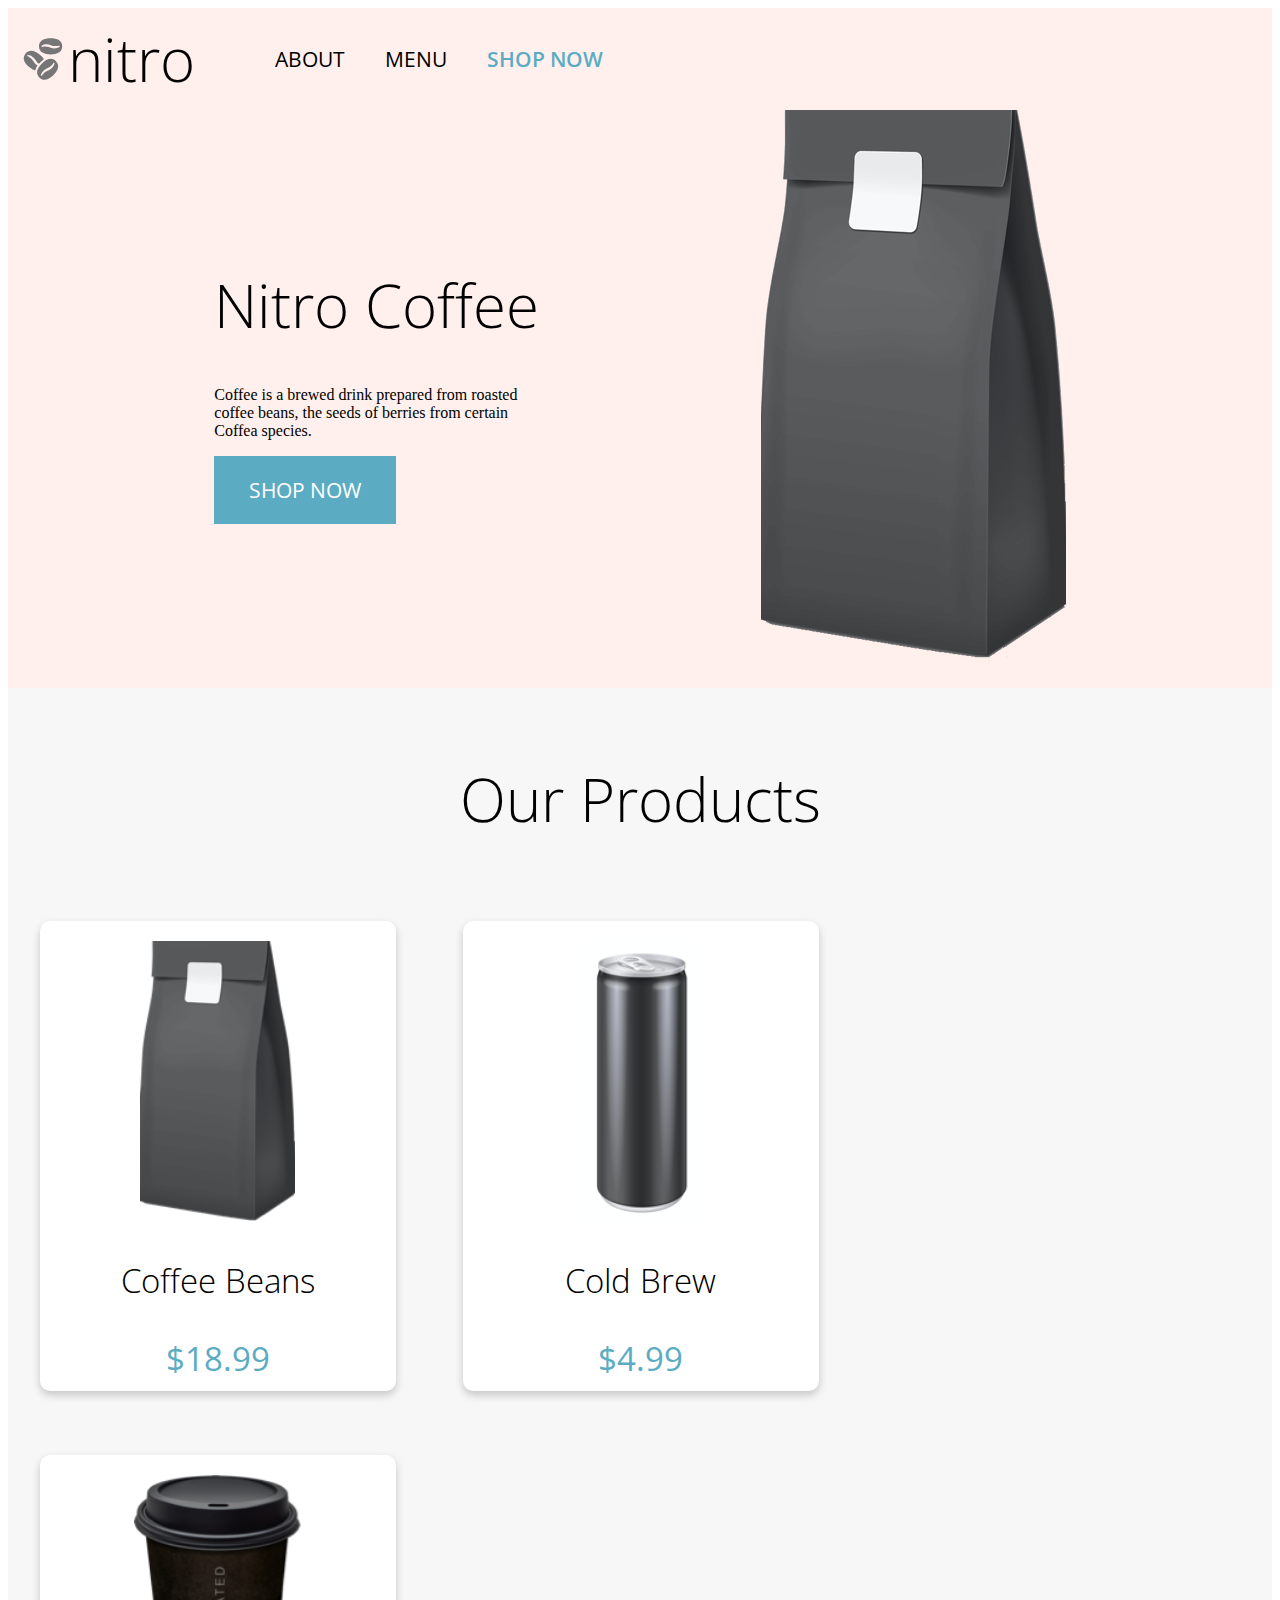
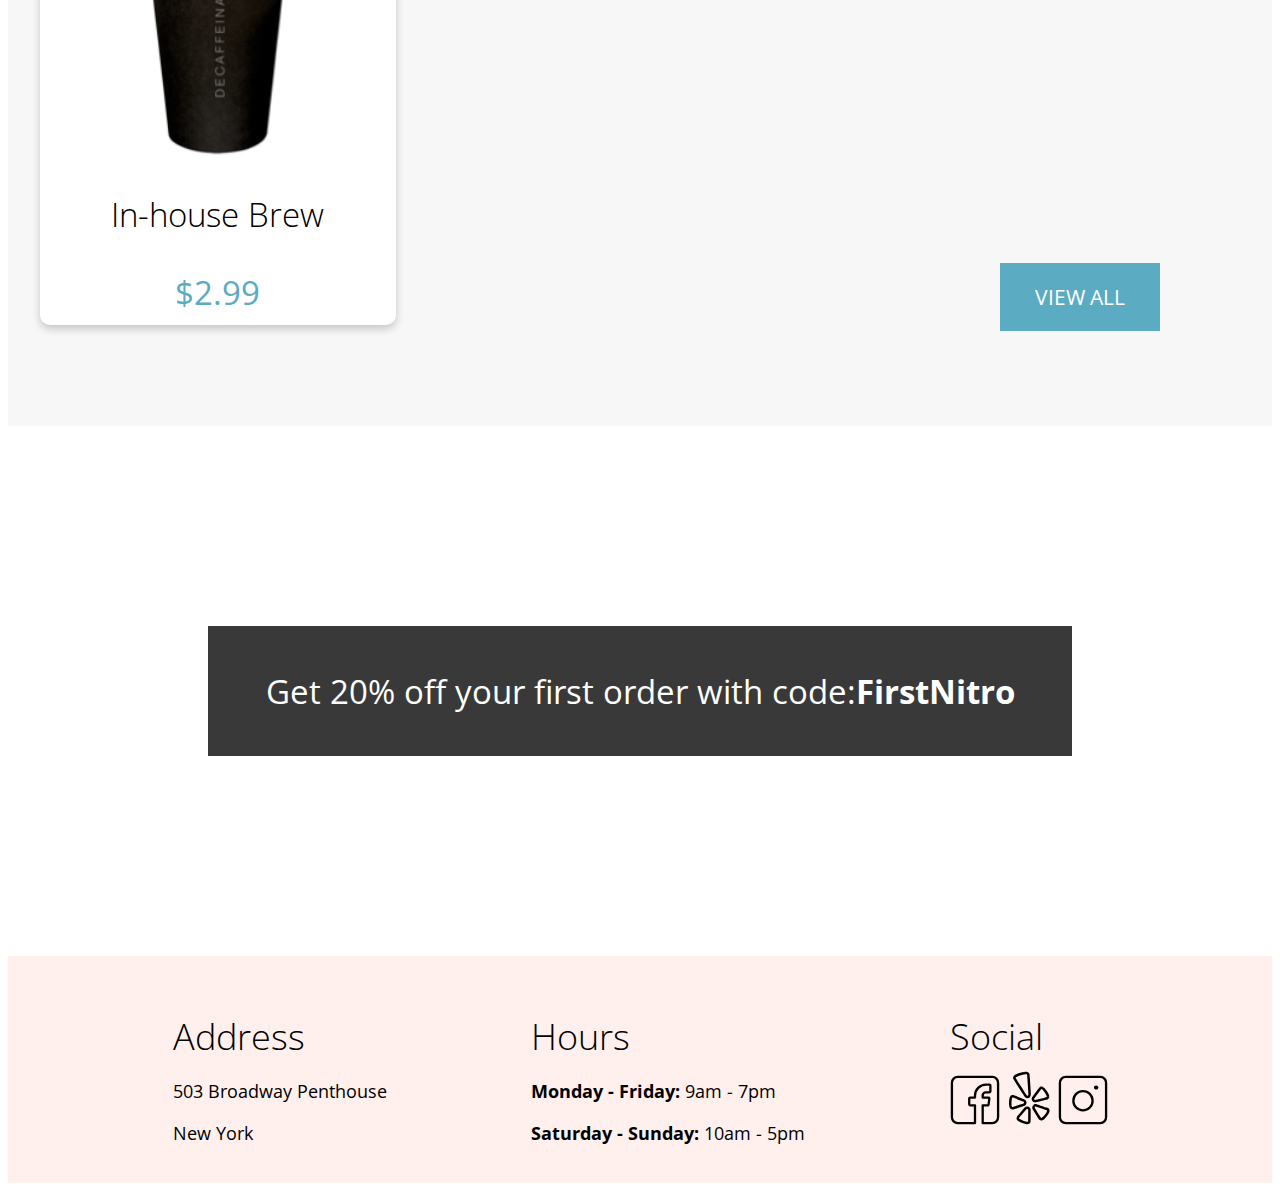
==== index.html @ 092da4e2 "sprint1 coffee shop finished" ====
<!DOCTYPE html>
<html lang="en">

<head>
    <meta charset="UTF-8">
    <meta name="viewport" content="width=device-width, initial-scale=1.0">
    <link href="https://fonts.googleapis.com/css2?family=Open+Sans:ital,wght@0,300;0,400;0,600;0,700;1,400&display=swap"
        rel="stylesheet">
    <link rel="stylesheet" href="css/landing.css">
    <title>Coffee Shop - Home</title>
</head>

<body>
    <header>
        <nav class="pink-background">
            <a href="/index.html" class="logo-link">
                <img class="coffee-icon" src="/assets/Logos/coffee-beans-logo-and-footer.svg" alt="coffee bean logo">
            </a>
            <a href="/index.html" class="title logo-link">nitro</a>
            <ul>
                <a href="/index.html">ABOUT</a>
                <a href="/pages/menu.html">MENU</a>
                <a class="special" href="/pages/menu.html">SHOP NOW</a>
            </ul>
        </nav>

        <div class="main-set">
            <div class="main-content">
                <h1 class="head">Nitro Coffee</h1>
                <p class="main-p">Coffee is a brewed drink prepared from roasted coffee beans, the seeds of berries from
                    certain Coffea species.</p>
                <a class="shop-tag" href="/pages/menu.html">SHOP NOW</a>
            </div>

            <img src="assets/Images/coffeebeans-hero.png" alt="coffee bag">
        </div>

    </header>
    <section class="mid-section">
        <h2 class="head-product">Our Products</h2>
        <div>
            <div class="product-box">
                <img class="product-pic" src="assets/Images/coffeebeans.png" alt="Coffee Beans">
                <h3 class="products">Coffee Beans</h3>
                <p class="price">$18.99</p>
            </div>
            <div class="product-box">
                <img class="product-pic" src="assets/Images/coldbrew.png" alt="Cold Brew">
                <h3 class="products">Cold Brew</h3>
                <p class="price">$4.99</p>
            </div>
            <div class="product-box">
                <img class="product-pic" src="assets/Images/inhousebrew.png" alt="In-house Brew">
                <h3 class="products">In-house Brew</h3>
                <p class="price">$2.99</p>
            </div>
            <a class="shop-tag-mid" href="/pages/menu.html">VIEW ALL</a>
        </div>
    </section>

    <div class="promo-section">
        <p class="promo">Get 20% off your first order with code:<strong> FirstNitro</strong></p>
    </div>

    <footer class="footer">
        <div>
            <h3 class="products">Address</h3>
            <address>
                <p>503 Broadway Penthouse</p>
                <p>New York</p>
            </address>
        </div>
        <div>
            <h3 class="products">Hours</h3>
            <p><strong>Monday - Friday:</strong> 9am - 7pm</p>
            <p><strong>Saturday - Sunday:</strong> 10am - 5pm</p>
        </div>
        <div>
            <h3 class="products">Social</h3>
            <a href="https://www.facebook.com"> <img class="social-media" src="assets/Logos/Facebook-Icon.svg"
                    alt="Facebook"></a>
            <a href="https://www.yelp.com"> <img class="social-media" src="assets/Logos/Yelp-Icon.svg" alt="Yelp"></a>
            <a href="https://instagram.com"><img class="social-media" src="assets/Logos/Instagram-Icon.svg"
                    alt="Instagram"></a>
        </div>
    </footer>
</body>

</html>
---- css/landing.css ----
/* Navbar styling */
.navbar, .pink-background {
    display: flex;
    align-items: center;
    justify-content: flex-start; /* Align items to the left */
    background-color: #FFF0ED;
    padding: 10px 10px;
}

/* Styling for the logo and wordmark */
.logo-link {
    display: flex;
    align-items: center; /* Align logo and wordmark vertically */
    text-decoration: none;
    color: inherit;
}

.coffee-icon {
    width: 50px;
    height: auto;
    display: block;
}

.title {
    font-family: 'Open Sans', sans-serif;
    font-weight: 300;
    font-size: 60px; /* Original size */
    color: black;
    text-decoration: none;
}

/* Navigation menu styling */
.nav-menu, .pink-background ul {
    display: flex;
    gap: 40px; /* Space between nav items */
    margin-left: 40px; /* Ensure the menu is directly to the right of the logo and wordmark */
}

.nav-menu a, .pink-background ul a {
    text-decoration: none;
    font-family: 'Open Sans', sans-serif;
    font-weight: 400;
    font-size: 21px;
    color: black;
}

/* Style the "Shop Now" link in the navigation menu */
.pink-background ul .special {
    color: #5BACC3; /* Set the text color to #5BACC3 */
    font-weight: 600; /* Optionally make the text slightly bolder */
    text-decoration: none; /* Remove any underline */
}

/* Optional: Add a hover effect */
.pink-background ul .special:hover {
    color: #4a97ac; /* Slightly darker shade for hover effect */
}

/* Special link styling */
.special {
    color: #5BACC3;
}

/* Main content styling */
.main-set {
    background-color: #FFF0ED;
    display: flex;
    justify-content: space-evenly;
    padding-bottom: 30px;
}

.head {
    font-family: 'Open Sans', sans-serif;
    font-style: light;
    font-weight: 300;
    font-size: 60px;
    margin-top: 0;

}

.head-product {
    font-family: 'Open Sans', sans-serif;
    font-style: light;
    font-weight: 300;
    font-size: 60px;
    margin-top: 0;
    text-align: center;
}

.mid-section {
    padding-top: 70px;
    background-color: #F7F7F7;
    padding-bottom: 70px;
}

.main-content {
    margin-top: auto;
    margin-bottom: auto;
}

.main-p {
    padding-bottom: 20px;
    max-width: 340px;
}

.shop-tag {
    background-color: #5BACC3;
    color: #FFF;
    font-family: 'Open Sans', sans-serif;
    font-style: regular;
    font-weight: 400;
    font-size: 21px;
    text-decoration: none;
    padding: 20px 35px;
    border-top: 30px;
}

.shop-tag-mid {
    background-color: #5BACC3;
    color: #FFF;
    font-family: 'Open Sans', sans-serif;
    font-style: regular;
    font-size: 21px;
    margin-left: 45%;
    text-decoration: none;
    padding: 20px 35px;
}

.product-box {
    width: 25%;
    height: 430px;
    background-color: #FFF;
    padding: 20px;
    box-shadow: 0 4px 8px rgba(0, 0, 0, 0.2);
    border-radius: 10px;
    display: inline-block;
    text-align: center;
    margin: 2.5%;
}

.products {
    font-family: 'Open Sans', sans-serif;
    font-style: light;
    font-weight: 300;
    font-size: 33px;
    margin-bottom: 20px;
}

.social-media {
    width: 50px;
}

.product-pic {
    height: 280px;
}

.price {
    font-family: 'Open Sans', sans-serif;
    font-style: regular;
    font-weight: 400;
    font-size: 33px;
    color: #5BACC3;
}

.promo {
    background-color: #393939;
    font-family: 'Open Sans', sans-serif;
    font-style: regular;
    color: #FFF;
    font-size: 33px;
    margin: 200px;
    text-align: center;
    height: 130px;
    display: flex;
    align-items: center;
    justify-content: center;
}

/* Footer styling */
.footer {
    background-color: #FFF0ED;
    display: flex;
    justify-content: space-evenly;
    padding: 20px;
}

/* Styling for the first line of each section */
.footer h3 {
    font-family: 'Open Sans', sans-serif;
    font-style: normal; /* Ensure the text is not italic */
    font-size: 36px; /* Twice the size of the rest of the footer text */
    color: black; /* Ensure consistent text color */
    margin-bottom: 10px; /* Space below the header */
}

/* Styling for the rest of the footer text */
.footer p, .footer address {
    font-family: 'Open Sans', sans-serif;
    font-style: normal; /* Ensure the text is not italic */
    font-size: 18px; /* Regular size for footer text */
    color: black; /* Ensure consistent text color */
}

/* Remove underline from links and inherit color */
.footer a {
    text-decoration: none; 
    color: inherit; 
}

/* Optional hover effect */
.footer a:hover {
    color: #5BACC3; /* Change color on hover */
}
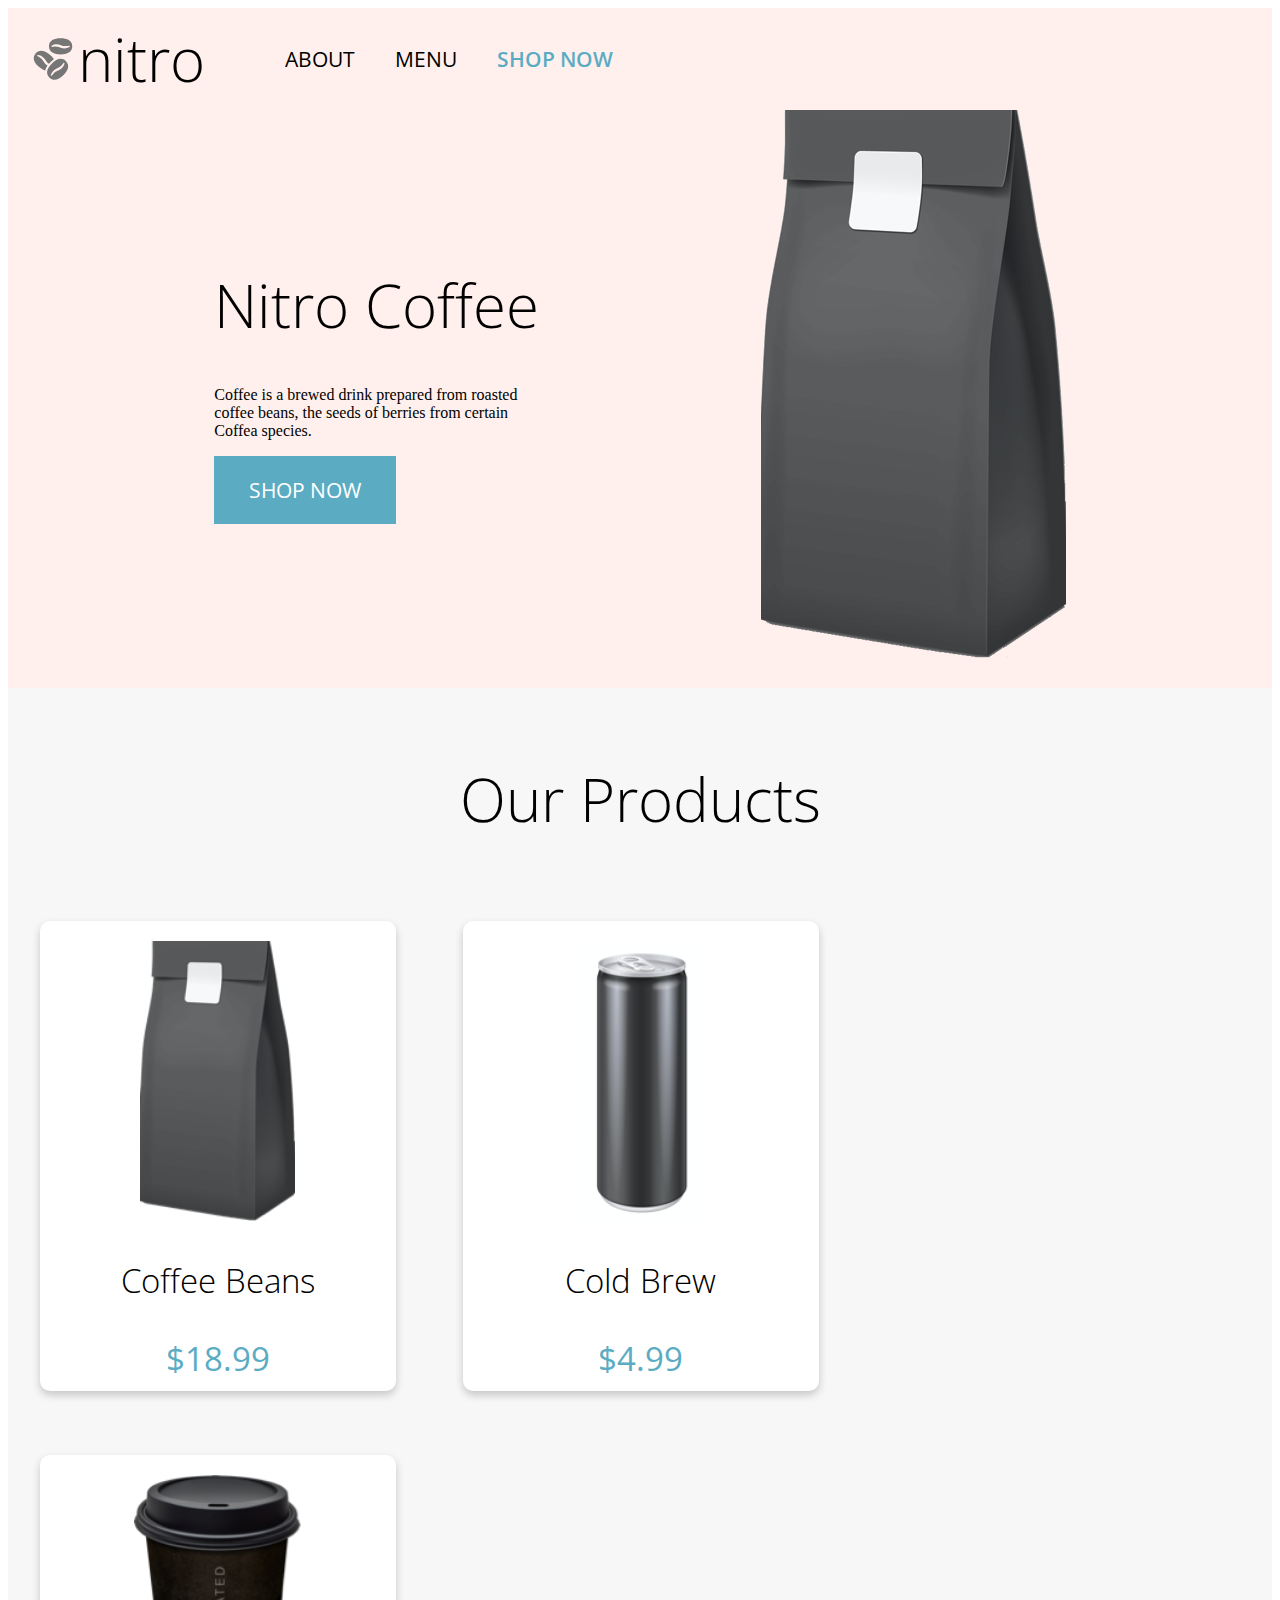
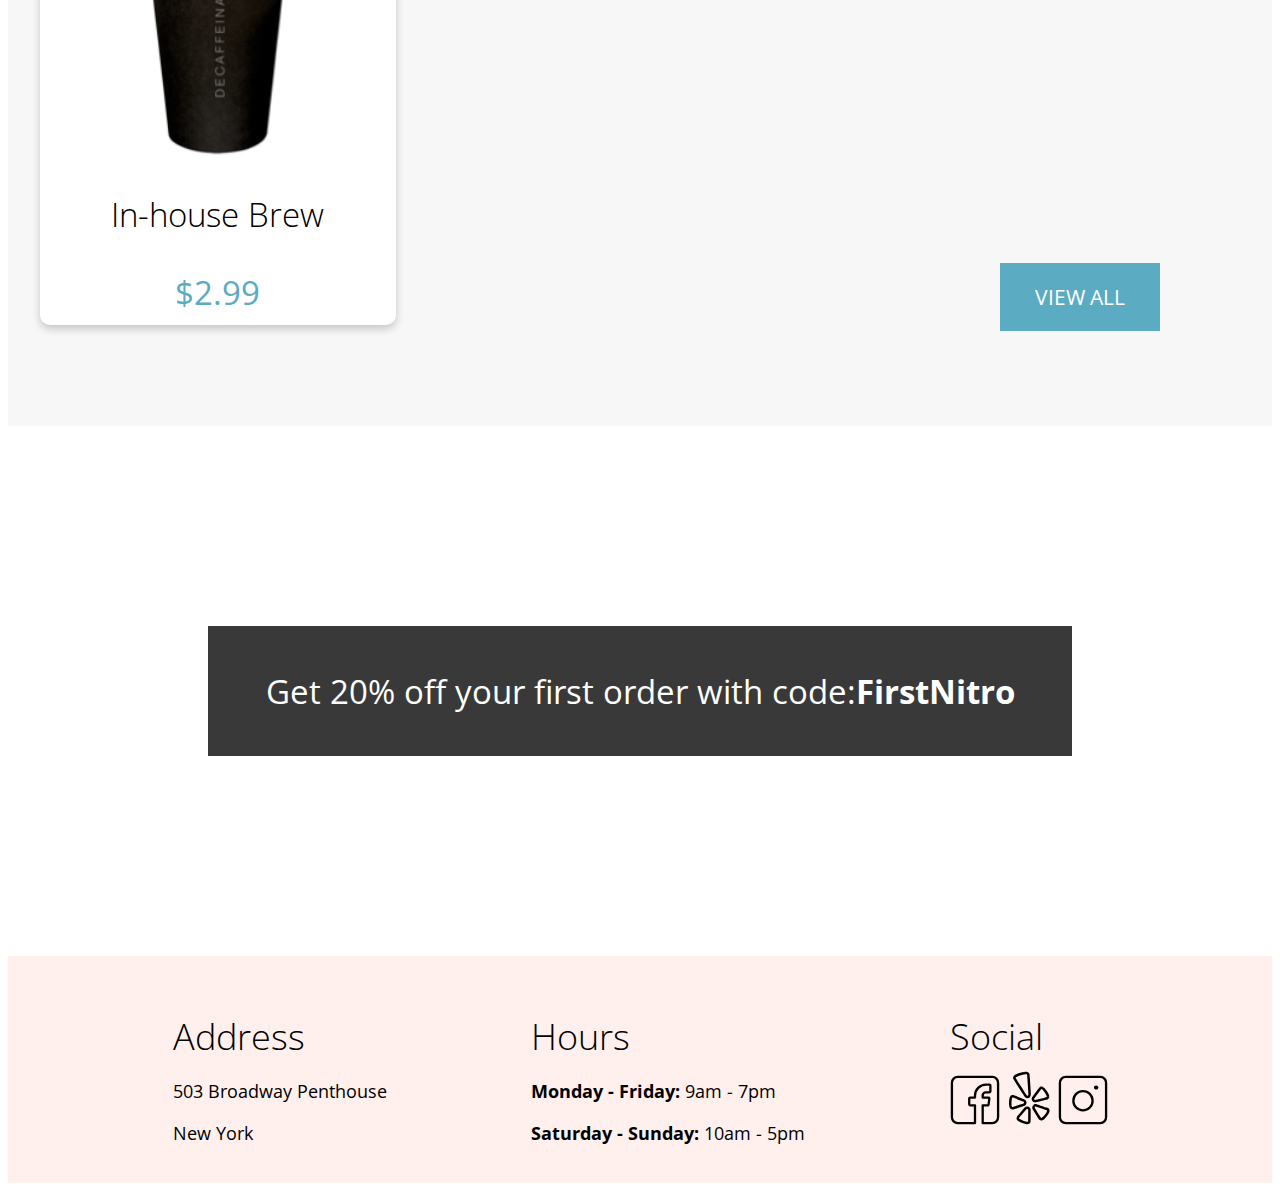
==== commit 14a12621: "changes made" ====
--- a/index.html
+++ b/index.html
@@ -6,8 +6,10 @@
     <meta name="viewport" content="width=device-width, initial-scale=1.0">
     <link href="https://fonts.googleapis.com/css2?family=Open+Sans:ital,wght@0,300;0,400;0,600;0,700;1,400&display=swap"
         rel="stylesheet">
+    <link rel="icon" type="image/png" sizes="32x32" href="./assets/logos/coffee-beans-logo.svg">
+    <title>Coffee Shop - Home</title>
+    
     <link rel="stylesheet" href="css/landing.css">
-    <title>Coffee Shop - Home</title>
 </head>
 
 <body>
--- a/css/landing.css
+++ b/css/landing.css
@@ -1,16 +1,14 @@
-/* Navbar styling */
 .navbar, .pink-background {
     display: flex;
     align-items: center;
-    justify-content: flex-start; /* Align items to the left */
+    justify-content: flex-start; 
     background-color: #FFF0ED;
-    padding: 10px 10px;
-}
-
-/* Styling for the logo and wordmark */
+    padding: 10px 20px;
+}
+
 .logo-link {
     display: flex;
-    align-items: center; /* Align logo and wordmark vertically */
+    align-items: center; 
     text-decoration: none;
     color: inherit;
 }
@@ -24,16 +22,15 @@
 .title {
     font-family: 'Open Sans', sans-serif;
     font-weight: 300;
-    font-size: 60px; /* Original size */
+    font-size: 60px; 
     color: black;
     text-decoration: none;
 }
 
-/* Navigation menu styling */
 .nav-menu, .pink-background ul {
     display: flex;
-    gap: 40px; /* Space between nav items */
-    margin-left: 40px; /* Ensure the menu is directly to the right of the logo and wordmark */
+    gap: 40px; 
+    margin-left: 40px; 
 }
 
 .nav-menu a, .pink-background ul a {
@@ -44,24 +41,20 @@
     color: black;
 }
 
-/* Style the "Shop Now" link in the navigation menu */
 .pink-background ul .special {
-    color: #5BACC3; /* Set the text color to #5BACC3 */
-    font-weight: 600; /* Optionally make the text slightly bolder */
-    text-decoration: none; /* Remove any underline */
-}
-
-/* Optional: Add a hover effect */
+    color: #5BACC3; 
+    font-weight: 600; 
+    text-decoration: none; 
+}
+
 .pink-background ul .special:hover {
-    color: #4a97ac; /* Slightly darker shade for hover effect */
-}
-
-/* Special link styling */
+    color: #4a97ac; 
+}
+
 .special {
     color: #5BACC3;
 }
 
-/* Main content styling */
 .main-set {
     background-color: #FFF0ED;
     display: flex;
@@ -176,7 +169,6 @@
     justify-content: center;
 }
 
-/* Footer styling */
 .footer {
     background-color: #FFF0ED;
     display: flex;
@@ -184,30 +176,26 @@
     padding: 20px;
 }
 
-/* Styling for the first line of each section */
 .footer h3 {
     font-family: 'Open Sans', sans-serif;
-    font-style: normal; /* Ensure the text is not italic */
-    font-size: 36px; /* Twice the size of the rest of the footer text */
-    color: black; /* Ensure consistent text color */
-    margin-bottom: 10px; /* Space below the header */
-}
-
-/* Styling for the rest of the footer text */
+    font-style: normal; 
+    font-size: 36px; 
+    color: black;
+    margin-bottom: 10px; 
+}
+
 .footer p, .footer address {
     font-family: 'Open Sans', sans-serif;
-    font-style: normal; /* Ensure the text is not italic */
-    font-size: 18px; /* Regular size for footer text */
-    color: black; /* Ensure consistent text color */
-}
-
-/* Remove underline from links and inherit color */
+    font-style: normal; 
+    font-size: 18px;
+    color: black; 
+}
+
 .footer a {
     text-decoration: none; 
     color: inherit; 
 }
 
-/* Optional hover effect */
 .footer a:hover {
-    color: #5BACC3; /* Change color on hover */
+    color: #5BACC3; 
 }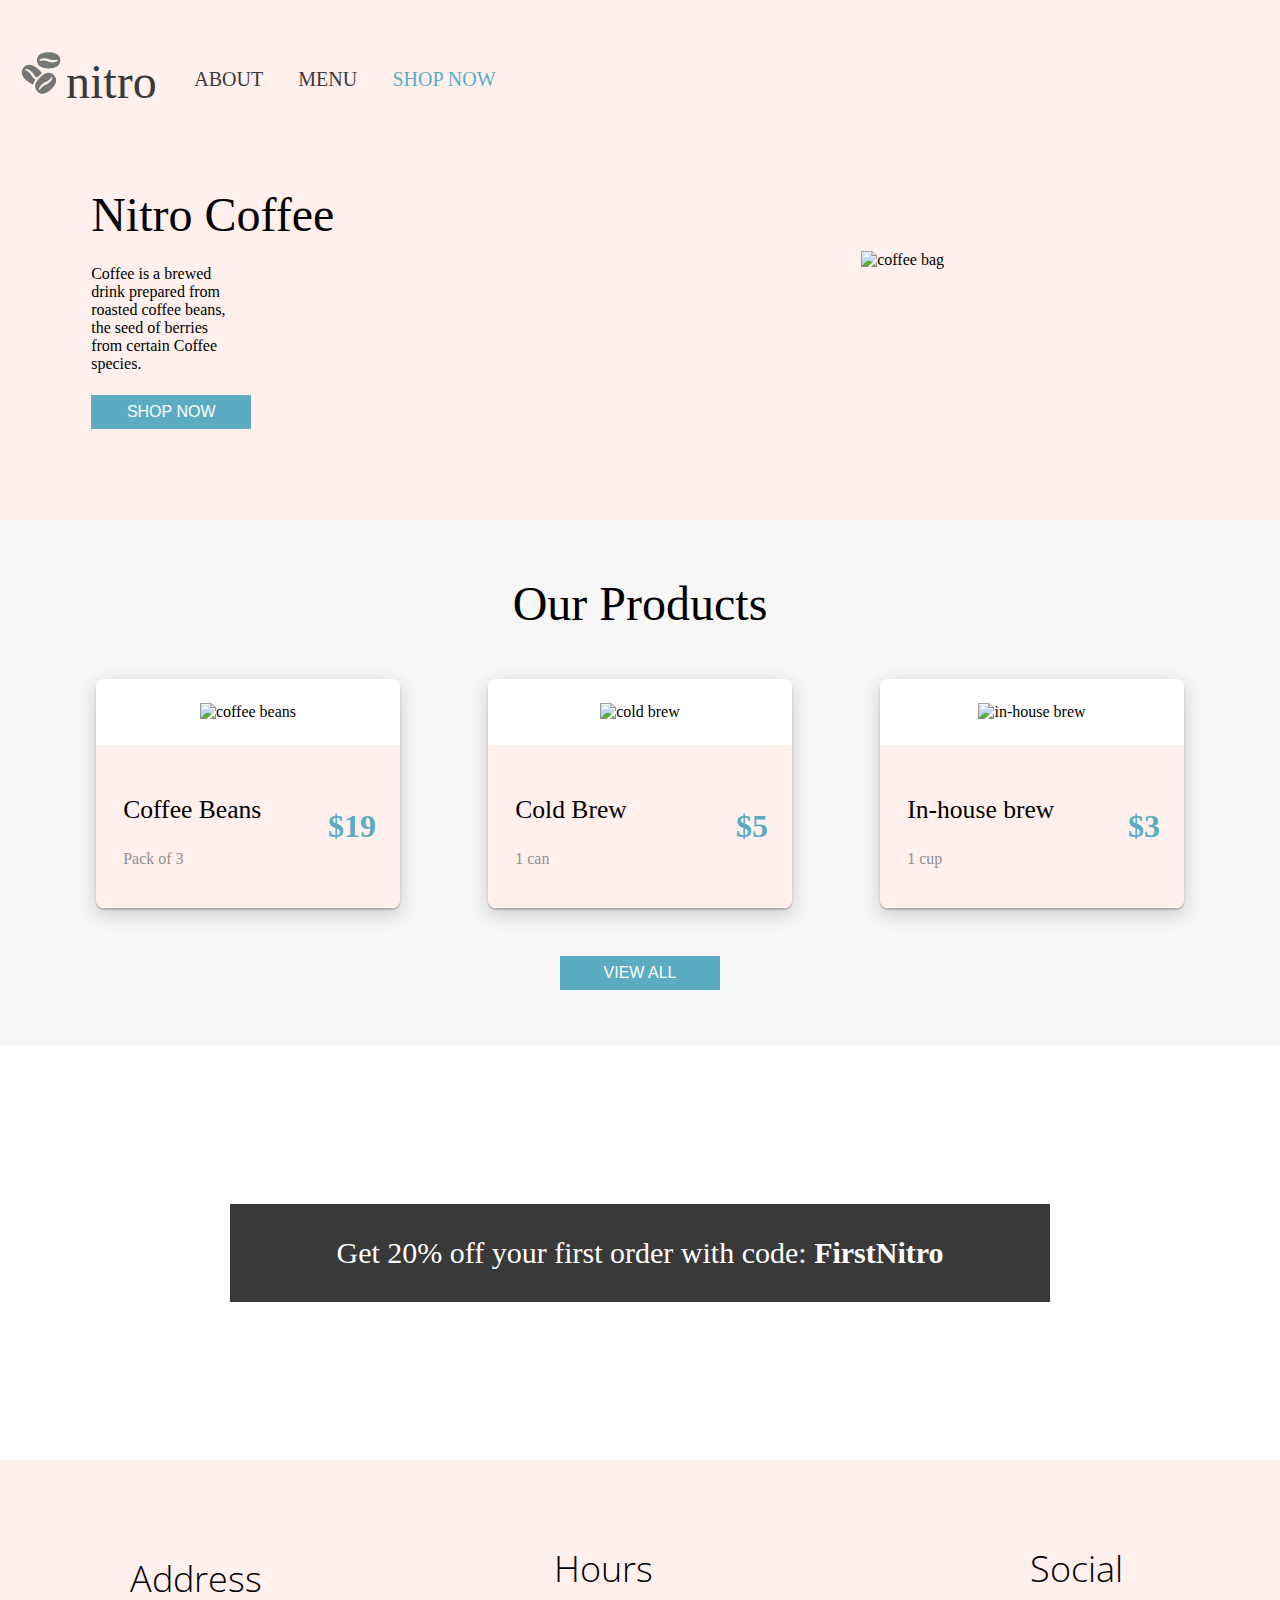
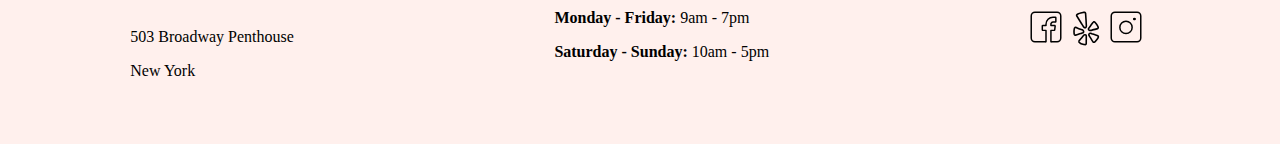
==== commit 9b2029f4: "13 finished" ====
--- a/index.html
+++ b/index.html
@@ -4,88 +4,118 @@
 <head>
     <meta charset="UTF-8">
     <meta name="viewport" content="width=device-width, initial-scale=1.0">
-    <link href="https://fonts.googleapis.com/css2?family=Open+Sans:ital,wght@0,300;0,400;0,600;0,700;1,400&display=swap"
-        rel="stylesheet">
+    <link href="https://fonts.googleapis.com/css2?family=Open+Sans:ital,wght@0,300;0,400;0,600;0,700;1,400&display=swap" rel="stylesheet">
     <link rel="icon" type="image/png" sizes="32x32" href="./assets/logos/coffee-beans-logo.svg">
     <title>Coffee Shop - Home</title>
-    
-    <link rel="stylesheet" href="css/landing.css">
+    <link rel="stylesheet" href="/css/landing.css">
 </head>
 
 <body>
-    <header>
-        <nav class="pink-background">
-            <a href="/index.html" class="logo-link">
-                <img class="coffee-icon" src="/assets/Logos/coffee-beans-logo-and-footer.svg" alt="coffee bean logo">
-            </a>
-            <a href="/index.html" class="title logo-link">nitro</a>
-            <ul>
-                <a href="/index.html">ABOUT</a>
-                <a href="/pages/menu.html">MENU</a>
-                <a class="special" href="/pages/menu.html">SHOP NOW</a>
-            </ul>
+    <header class="pink-background">
+        <nav class="nav-menu">
+            <div class="logo-link">
+                <h1> <a href="index.html"><img class="logo" src="/assets/Logos/coffee-beans-logo-and-footer.svg" alt="coffee bean logo">Nitro</a></h1>
+            </div>
+            <div class="nav-menu-pages">
+                <ul class="nav-menu-list">
+                    <li class="nav-menu-item"><a href="index.html">ABOUT</a></li>
+                    <li class="nav-menu-item"><a href="./pages/menu.html">MENU</a></li>
+                    <li class="nav-menu-item"><a href="./pages/menu.html">SHOP NOW</a></li>
+                </ul>
+            </div>
         </nav>
 
-        <div class="main-set">
+        <nav class="main-set">
             <div class="main-content">
-                <h1 class="head">Nitro Coffee</h1>
-                <p class="main-p">Coffee is a brewed drink prepared from roasted coffee beans, the seeds of berries from
-                    certain Coffea species.</p>
-                <a class="shop-tag" href="/pages/menu.html">SHOP NOW</a>
+                <h2 class="main-head">Nitro Coffee</h2>
+                <p class="main-p">Coffee is a brewed drink prepared from roasted coffee beans, the seed of berries from certain Coffee species.</p>
+                <a class="shop-tag" href="./pages/menu.html">Shop Now</a>
             </div>
+            <div class="coffee-bag">
+                <img src="./assets/images/coffeebeans-hero.png" alt="coffee bag">
+            </div>
+        </nav>
+    </header>
+    <main>
+        <section class="gray-background">
+            <section class="mid-section">
+                <h2 class="head-product">Our Products</h2>
+                <div class="product-box ">
+                    <div class="products-list">
+                        <div class="products-pic">
+                            <img src="./assets/images/coffeebeans.png" alt="coffee beans">
+                        </div>
+                        <div class="products-contents">
+                            <div class="products-details">
+                                <h3 class="products-items">Coffee Beans</h3>
+                                <p class="products-numbers">Pack of 3</p>
+                            </div>
+                            <div class="price">
+                                <p>$19</p>
+                            </div>
+                        </div>
+                    </div>
+                    <div class="products-list">
+                        <div class="products-pic">
+                            <img src="./assets/images/coldbrew.png" alt="cold brew">
+                        </div>
+                        <div class="products-contents">
+                            <div class="products-details">
+                                <h3 class="products-items">Cold Brew</h3>
+                                <p class="products-numbers">1 can</p>
+                            </div>
+                            <div class="price">
+                                <p>$5</p>
+                            </div>
+                        </div>
+                    </div>
+                    <div class="products-list">
+                        <div class="products-pic">
+                            <img src="./assets/images/inhousebrew.png" alt="in-house brew">
+                        </div>
+                        <div class="products-contents">
+                            <div class="products-details">
+                                <h3 class="products-items">In-house brew</h3>
+                                <p class="products-numbers">1 cup</p>
+                            </div>
+                            <div class="price">
+                                <p>$3</p>
+                            </div>
+                        </div>
+                    </div>
+                </div>
+                <a class="shop-tag-mid shop-tag" href="./pages/menu.html">View All</a>
+            </section>
+        </section>
 
-            <img src="assets/Images/coffeebeans-hero.png" alt="coffee bag">
-        </div>
+        <section class="promo-section">
+            <p class="promo">Get 20% off your first order with code:<span class="promo-code"> FirstNitro</span></p>
+        </section>
+    </main>
 
-    </header>
-    <section class="mid-section">
-        <h2 class="head-product">Our Products</h2>
-        <div>
-            <div class="product-box">
-                <img class="product-pic" src="assets/Images/coffeebeans.png" alt="Coffee Beans">
-                <h3 class="products">Coffee Beans</h3>
-                <p class="price">$18.99</p>
-            </div>
-            <div class="product-box">
-                <img class="product-pic" src="assets/Images/coldbrew.png" alt="Cold Brew">
-                <h3 class="products">Cold Brew</h3>
-                <p class="price">$4.99</p>
-            </div>
-            <div class="product-box">
-                <img class="product-pic" src="assets/Images/inhousebrew.png" alt="In-house Brew">
-                <h3 class="products">In-house Brew</h3>
-                <p class="price">$2.99</p>
-            </div>
-            <a class="shop-tag-mid" href="/pages/menu.html">VIEW ALL</a>
-        </div>
-    </section>
-
-    <div class="promo-section">
-        <p class="promo">Get 20% off your first order with code:<strong> FirstNitro</strong></p>
-    </div>
-
-    <footer class="footer">
-        <div>
-            <h3 class="products">Address</h3>
-            <address>
+    <footer class="pink-background">
+        <section class="footer">
+            <div>
+                <h3 class="footer-address">Address</h3>
                 <p>503 Broadway Penthouse</p>
                 <p>New York</p>
-            </address>
-        </div>
-        <div>
-            <h3 class="products">Hours</h3>
-            <p><strong>Monday - Friday:</strong> 9am - 7pm</p>
-            <p><strong>Saturday - Sunday:</strong> 10am - 5pm</p>
-        </div>
-        <div>
-            <h3 class="products">Social</h3>
-            <a href="https://www.facebook.com"> <img class="social-media" src="assets/Logos/Facebook-Icon.svg"
-                    alt="Facebook"></a>
-            <a href="https://www.yelp.com"> <img class="social-media" src="assets/Logos/Yelp-Icon.svg" alt="Yelp"></a>
-            <a href="https://instagram.com"><img class="social-media" src="assets/Logos/Instagram-Icon.svg"
-                    alt="Instagram"></a>
-        </div>
+            </div>
+            <div>
+                <h3>Hours</h3>
+                <p><span class="footer-hours">Monday - Friday:</span> 9am - 7pm</p>
+                <p><span class="footer-hours">Saturday - Sunday:</span> 10am - 5pm</p>
+            </div>
+            <div>
+                <h3>Social</h3>
+                <div class="footer-socialmedia">
+                    <a href="https://facebook.com" target="_blank"><img class="logo" src="assets/Logos/Facebook-Icon.svg" alt="facebook icon"></a>
+                    <a href="https://yelp.com" target="_blank"><img class="logo" src="assets/Logos/Yelp-Icon.svg" alt="yelp icon"></a>
+                    <a href="https://instagram.com" target="_blank"><img class="logo" src="assets/Logos/Instagram-Icon.svg" alt="instagram icon"></a>
+                </div>
+        </section>
     </footer>
+
+
 </body>
 
 </html>--- a/css/landing.css
+++ b/css/landing.css
@@ -1,201 +1,299 @@
-.navbar, .pink-background {
-    display: flex;
-    align-items: center;
-    justify-content: flex-start; 
-    background-color: #FFF0ED;
-    padding: 10px 20px;
-}
-
-.logo-link {
-    display: flex;
-    align-items: center; 
+html, body {
+    margin: 0;
+    padding: 0;
+    box-sizing: border-box;
+    width: 100%;
+    height: 100%;
+}
+
+* {
+    box-sizing: border-box;
+}
+
+ul {
+    list-style-type: none;
+    padding: 0;
+    margin: 0;
+}
+
+a {
     text-decoration: none;
     color: inherit;
 }
 
-.coffee-icon {
-    width: 50px;
-    height: auto;
-    display: block;
-}
-
-.title {
-    font-family: 'Open Sans', sans-serif;
+h1, h2 {
     font-weight: 300;
-    font-size: 60px; 
-    color: black;
-    text-decoration: none;
-}
-
-.nav-menu, .pink-background ul {
-    display: flex;
-    gap: 40px; 
-    margin-left: 40px; 
-}
-
-.nav-menu a, .pink-background ul a {
-    text-decoration: none;
-    font-family: 'Open Sans', sans-serif;
+    font-size: 3rem;
+}
+
+h3 {
+    font-size: 1.5rem;
+    font-weight: 300;
+}
+
+.pink-background {
+    background-color: #fff0ed;
+}
+
+.logo {
+    min-width: 2rem;
+    max-width: 4rem;
+}
+
+.nav-menu {
+    display: flex;
+    flex-direction: row;
+    align-items: center;
+    padding: 1rem;
+    position: absolute; 
+    top: 0;
+    left: 0;
+    width: auto;
+    background-color: #fff0ed;
+}
+
+.logo-link {
+    display: flex;
+    align-items: center;
+    text-transform: lowercase;
+    color: #393939;
+    margin-right: 20px; 
+}
+
+.nav-menu-logo a:hover {
+    color: #5bacc3;
+}
+
+.nav-menu-pages {
+    display: flex;
+    align-items: center;
+}
+
+.nav-menu-list {
+    display: flex;
+    flex-direction: row;
+}
+
+.nav-menu-item {
+    text-transform: uppercase;
+    padding: 1rem;
+}
+
+.nav-menu-item a {
+    color: #393939;
+    border-radius: 0.1rem;
+    font-size: 1.25rem;
+    padding: 0.1rem;
+}
+
+.nav-menu-item a:hover {
+    color: #5bacc3;
+    text-decoration: underline;
+}
+
+.nav-menu-item:last-child a {
+    color: #5bacc3;
+}
+
+.nav-menu-item:last-child a:hover {
+    color: #393939;
+    text-decoration: underline;
+}
+
+.main-set {
+    display: flex;
+    justify-content: space-between; 
+    align-items: center;
+    width: 100%;
+    height: calc(65vh - 65px); 
+    background-color: #fff0ed;
+    padding-right: 20rem;
+}
+
+.main-content {
+    display: flex;
+    flex-direction: column;
+    align-self: flex-start;
+    width: 40%;
+    padding: 1rem;
+    margin-top: 10rem;
+    padding-left:5rem;
+}
+
+.main-content * {
+    margin: 0.7rem;
+}
+
+.main-p {
+    width: 50%;
+}
+
+.coffee-bag {
+    display: flex;
+    align-items: center;
+    justify-content: flex-end;
+    height: 100%; 
+    margin-right: 1rem; 
+    margin-left: -1rem; 
+}
+
+.coffee-bag img {
+    max-height: 50vh; 
+    width: auto;
+}
+
+.shop-tag {
+    background: #5bacc3;
+    color: white;
+    font-family: sans-serif;
+    padding: 0.5rem;
+    position: relative;
+    text-transform: uppercase;
+    text-align: center;
+    height: 6 rem;
+    width: 10rem;
+}
+
+.gray-background {
+    background-color: #f7f7f7;
+}
+
+.mid-section {
+    display: flex;
+    flex-direction: column;
+    justify-content: center;
+    background-color: #f7f7f7;
+    padding: 2rem;
+}
+
+.head-product {
+    text-align: center;
+    margin: 1.5rem;
+}
+
+.product-box {
+    display: flex;
+    flex-direction: row;
+    justify-content: space-evenly;
+}
+
+.products-list {
+    display: flex;
+    flex-direction: column;
+    justify-content: space-between;
+    align-items: center;
+    margin: 1.5rem;
+    width: 25%;
+    border-radius: 0.5rem;
+    background-color: white;
+    box-shadow: 0 2px 2px 0 rgba(0, 0, 0, 0.2), 0 6px 20px 0 rgba(0, 0, 0, 0.19);
+}
+
+.products-pic {
+    padding: 1.5rem;
+}
+
+.products-contents {
+    display: flex;
+    justify-content: space-between;
+    align-items: center;
+    background-color: #fff0ed;
+    padding: 1.5rem;
+    width: 100%;
+    border-radius: 0 0 0.5rem 0.5rem;
+}
+
+.products-details {
+    padding: 0 0.2rem;
+}
+
+.products-items {
+    font-weight: 300;
+    font-size: 1.6rem;
+}
+
+.products-numbers {
     font-weight: 400;
-    font-size: 21px;
-    color: black;
-}
-
-.pink-background ul .special {
-    color: #5BACC3; 
-    font-weight: 600; 
-    text-decoration: none; 
-}
-
-.pink-background ul .special:hover {
-    color: #4a97ac; 
-}
-
-.special {
-    color: #5BACC3;
-}
-
-.main-set {
-    background-color: #FFF0ED;
-    display: flex;
-    justify-content: space-evenly;
-    padding-bottom: 30px;
-}
-
-.head {
-    font-family: 'Open Sans', sans-serif;
-    font-style: light;
-    font-weight: 300;
-    font-size: 60px;
-    margin-top: 0;
-
-}
-
-.head-product {
-    font-family: 'Open Sans', sans-serif;
-    font-style: light;
-    font-weight: 300;
-    font-size: 60px;
-    margin-top: 0;
+    font-size: 1rem;
+    color: #909090;
+}
+
+.price {
+    font-weight: 700;
+    font-size: 2rem;
+    color: #5bacc3;
+}
+
+.shop-tag-mid {
+    align-self: center;
+    margin: 1.5rem;
+}
+
+.promo-section {
+    display: flex;
+    justify-content: center;
+    align-items: center;
+    padding: 8rem;
+}
+
+.promo {
+    padding: 2rem;
+    background-color: #393939;
+    color: white;
+    width: 80%;
     text-align: center;
-}
-
-.mid-section {
-    padding-top: 70px;
-    background-color: #F7F7F7;
-    padding-bottom: 70px;
-}
-
-.main-content {
-    margin-top: auto;
-    margin-bottom: auto;
-}
-
-.main-p {
-    padding-bottom: 20px;
-    max-width: 340px;
-}
-
-.shop-tag {
-    background-color: #5BACC3;
-    color: #FFF;
-    font-family: 'Open Sans', sans-serif;
-    font-style: regular;
-    font-weight: 400;
-    font-size: 21px;
-    text-decoration: none;
-    padding: 20px 35px;
-    border-top: 30px;
-}
-
-.shop-tag-mid {
-    background-color: #5BACC3;
-    color: #FFF;
-    font-family: 'Open Sans', sans-serif;
-    font-style: regular;
-    font-size: 21px;
-    margin-left: 45%;
-    text-decoration: none;
-    padding: 20px 35px;
-}
-
-.product-box {
-    width: 25%;
-    height: 430px;
-    background-color: #FFF;
-    padding: 20px;
-    box-shadow: 0 4px 8px rgba(0, 0, 0, 0.2);
-    border-radius: 10px;
-    display: inline-block;
-    text-align: center;
-    margin: 2.5%;
-}
-
-.products {
-    font-family: 'Open Sans', sans-serif;
-    font-style: light;
-    font-weight: 300;
-    font-size: 33px;
-    margin-bottom: 20px;
-}
-
-.social-media {
-    width: 50px;
-}
-
-.product-pic {
-    height: 280px;
-}
-
-.price {
-    font-family: 'Open Sans', sans-serif;
-    font-style: regular;
-    font-weight: 400;
-    font-size: 33px;
-    color: #5BACC3;
-}
-
-.promo {
-    background-color: #393939;
-    font-family: 'Open Sans', sans-serif;
-    font-style: regular;
-    color: #FFF;
-    font-size: 33px;
-    margin: 200px;
-    text-align: center;
-    height: 130px;
-    display: flex;
-    align-items: center;
-    justify-content: center;
+    font-size: 1.875rem;
+    -webkit-animation: moveBackground 2.5s ease alternate infinite;
+    animation: moveBackground 2.5s ease alternate infinite;
+}
+
+.promo-code {
+    font-weight: 700;
+}
+
+.logo {
+    min-width: 2rem;
+    max-width: 4rem;
 }
 
 .footer {
-    background-color: #FFF0ED;
-    display: flex;
-    justify-content: space-evenly;
-    padding: 20px;
+    display: flex;
+    justify-content: space-around;
+    background-color: #fff0ed;
+    padding: 3rem 0;
 }
 
 .footer h3 {
     font-family: 'Open Sans', sans-serif;
-    font-style: normal; 
-    font-size: 36px; 
+    font-style: normal;
+    font-size: 36px;
     color: black;
-    margin-bottom: 10px; 
-}
-
-.footer p, .footer address {
-    font-family: 'Open Sans', sans-serif;
-    font-style: normal; 
-    font-size: 18px;
-    color: black; 
-}
-
-.footer a {
-    text-decoration: none; 
-    color: inherit; 
-}
-
-.footer a:hover {
-    color: #5BACC3; 
+    margin-bottom: 10px;
+}
+
+.footer-address {
+    padding: 0.6rem 0;
+}
+
+.footer-hours {
+    font-weight: 700;
+}
+
+.footer-socialmedia {
+    display: flex;
+    flex-direction: row;
+}
+
+.footer-socialmedia a {
+    border-radius: 0.3rem;
+    margin: 0.5rem 0.5rem 0.5rem 0;
+}
+
+.footer-socialmedia a:focus {
+    outline: none;
+    box-shadow: 0 0 0 0.125rem #468a9c;
+}
+
+.footer-socialmedia a:hover {
+    background-color: #5bacc3;
 }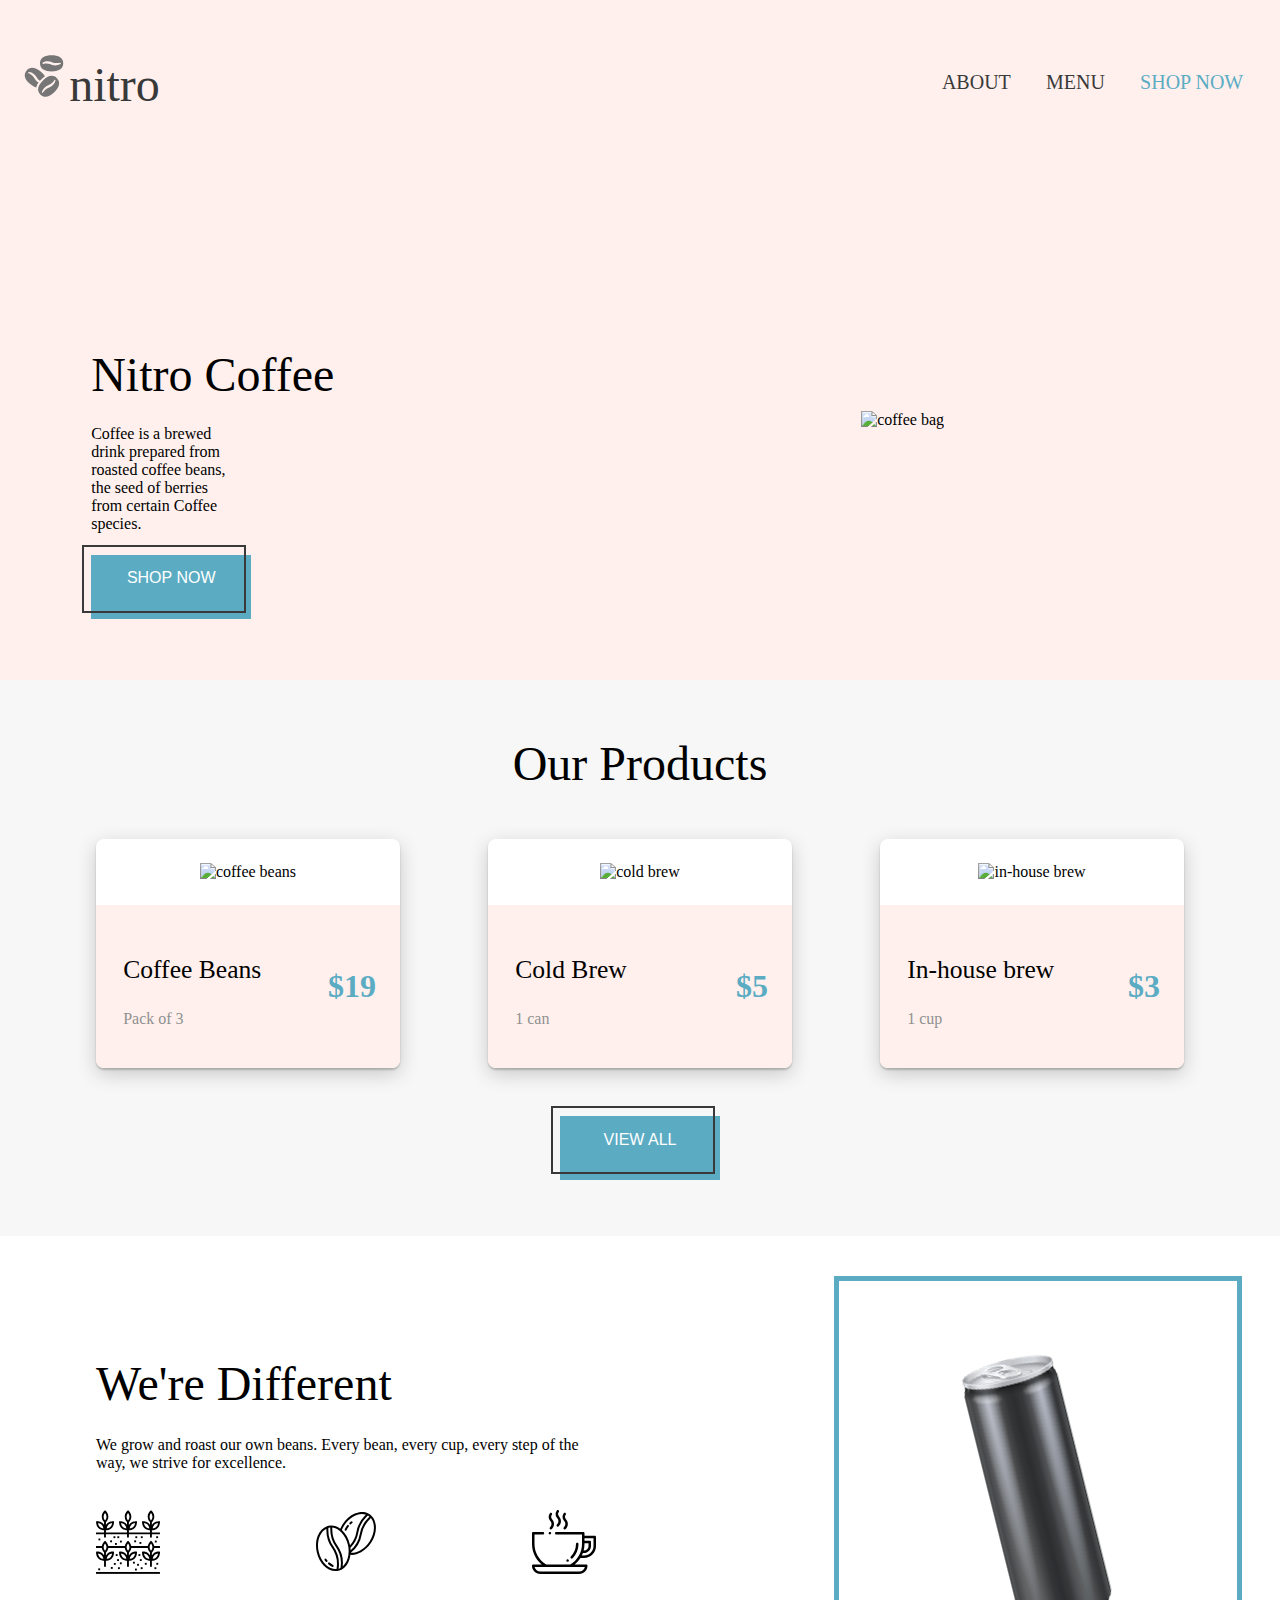
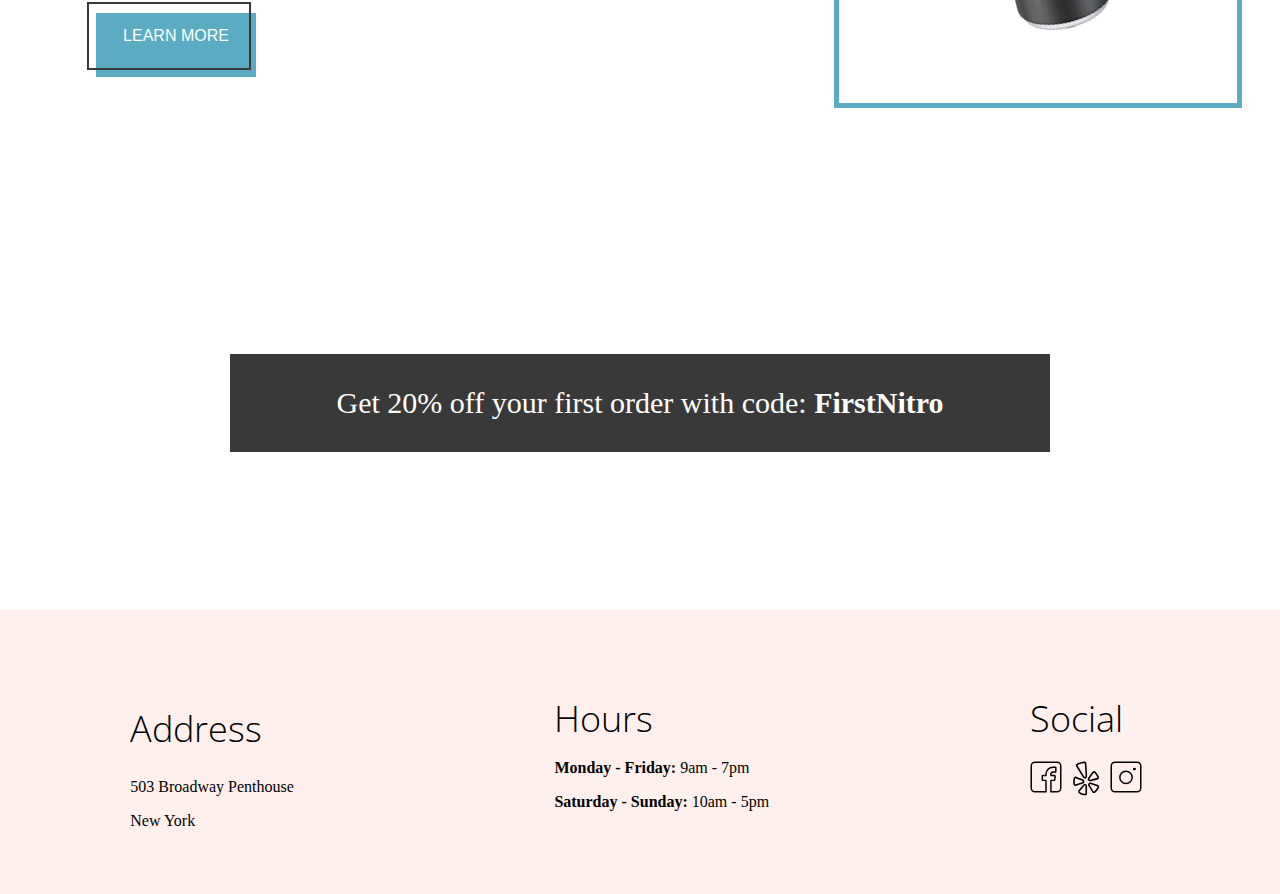
==== commit f2f25eb9: "15 finished" ====
--- a/index.html
+++ b/index.html
@@ -88,6 +88,25 @@
             </section>
         </section>
 
+        <section class="we-are-different-section">
+            <div class="we-are-different">
+                <div class="different-description">
+                    <h2>We're Different</h2>
+                    <p>We grow and roast our own beans. Every bean, every cup, every step of the way, we strive for excellence.</p>
+                    <div class="we-are-different-pic">
+                        <img src="assets/Logos/planting.svg" alt="coffee plants" class="logo">
+                        <img src="assets/Logos/coffee-beans.svg" alt="coffee beans" class="logo">
+                        <img src="assets/Logos/coffee-cup.svg" alt="coffee plants" class="logo">
+                    </div>
+                    <a href="/pages/menu.html" class="shop-tag">Learn More</a>
+                </div>
+
+                <div class="we-are-different-can">
+                    <div class="we-are-different-can-pic-box"><img class="we-are-different-can-pic" src="assets/Images/tiltedcan.png" alt="tilted can of coffee"></div>
+                </div>
+            </div>
+        </section>
+
         <section class="promo-section">
             <p class="promo">Get 20% off your first order with code:<span class="promo-code"> FirstNitro</span></p>
         </section>
--- a/css/landing.css
+++ b/css/landing.css
@@ -1,9 +1,9 @@
 html, body {
     margin: 0;
     padding: 0;
-    box-sizing: border-box;
     width: 100%;
     height: 100%;
+    box-sizing: border-box;
 }
 
 * {
@@ -11,9 +11,9 @@
 }
 
 ul {
-    list-style-type: none;
     padding: 0;
     margin: 0;
+    list-style-type: none;
 }
 
 a {
@@ -42,14 +42,14 @@
 
 .nav-menu {
     display: flex;
-    flex-direction: row;
-    align-items: center;
-    padding: 1rem;
+    align-items: center;
+    justify-content: space-between;
+    padding: 1.2rem;
+    background-color: #fff0ed;
+    width: 100%; 
     position: absolute; 
     top: 0;
     left: 0;
-    width: auto;
-    background-color: #fff0ed;
 }
 
 .logo-link {
@@ -57,7 +57,6 @@
     align-items: center;
     text-transform: lowercase;
     color: #393939;
-    margin-right: 20px; 
 }
 
 .nav-menu-logo a:hover {
@@ -67,23 +66,25 @@
 .nav-menu-pages {
     display: flex;
     align-items: center;
+    margin-left: auto; 
 }
 
 .nav-menu-list {
     display: flex;
     flex-direction: row;
+    align-items: center;
 }
 
 .nav-menu-item {
+    padding: 1rem; 
     text-transform: uppercase;
-    padding: 1rem;
 }
 
 .nav-menu-item a {
-    color: #393939;
     border-radius: 0.1rem;
     font-size: 1.25rem;
     padding: 0.1rem;
+    color: #393939;
 }
 
 .nav-menu-item a:hover {
@@ -101,23 +102,24 @@
 }
 
 .main-set {
-    display: flex;
-    justify-content: space-between; 
-    align-items: center;
     width: 100%;
     height: calc(65vh - 65px); 
-    background-color: #fff0ed;
     padding-right: 20rem;
+    display: flex;
+    justify-content: space-between; 
+    align-items: center;
+    background-color: #fff0ed;
+    margin-top: 10rem;
 }
 
 .main-content {
-    display: flex;
-    flex-direction: column;
-    align-self: flex-start;
     width: 40%;
     padding: 1rem;
     margin-top: 10rem;
     padding-left:5rem;
+    display: flex;
+    flex-direction: column;
+    align-self: flex-start;
 }
 
 .main-content * {
@@ -146,12 +148,22 @@
     background: #5bacc3;
     color: white;
     font-family: sans-serif;
-    padding: 0.5rem;
+    padding: 0.9rem;
     position: relative;
     text-transform: uppercase;
     text-align: center;
-    height: 6 rem;
+    height: 4rem;
     width: 10rem;
+}
+
+.shop-tag:before {
+    width: 10rem;
+    bottom: 0.4rem;
+    right: 0.3rem;
+    content: "";
+    height: 100%;
+    position: absolute;
+    border: 0.125rem solid #393939;
 }
 
 .gray-background {
@@ -296,4 +308,71 @@
 
 .footer-socialmedia a:hover {
     background-color: #5bacc3;
-}+}
+
+.we-are-different-section {
+    display: flex;
+    flex-direction: column;
+    justify-content: center;
+    padding: 4rem 0;
+    padding-left: 5rem;
+}
+
+.we-are-different {
+    display: flex;
+    justify-content: space-between;
+    flex-direction: row;
+    align-items: center;
+}
+
+.different-description {
+    display: flex;
+    justify-content: space-between;
+    flex-direction: column;
+    max-width: 31.25rem;
+    min-width: 20rem;
+    margin: 1rem;
+}
+
+.different-description * {
+    margin: 0.8rem 0;
+}
+
+.we-are-different-pic {
+    display: flex;
+    justify-content: space-between;
+    flex-direction: row;
+}
+
+.we-are-different-can {
+    min-width: 25rem;
+    max-width: 25rem;
+    background-image: url("../assets/images/coldbrewbackground.png");
+    background-repeat: no-repeat;
+    background-size: cover;
+    display: flex;
+    align-items: center;
+    justify-content: center;
+    margin: 0 1rem 0 2rem;
+}
+
+.we-are-different-can-pic-box {
+    display: flex;
+    border: 0.35rem solid #5bacc3;
+    padding: 1.9rem;
+    min-width: 25.5rem;
+    max-width: 35rem;
+    height: 27rem;
+    position: relative;
+    right: 1.6rem;
+    bottom: 1.5rem;
+}
+
+.we-are-different-can-pic {
+    display: flex;
+    align-self: center;
+    align-items: center;
+    justify-content: center;
+    margin-left: 27%;
+}
+
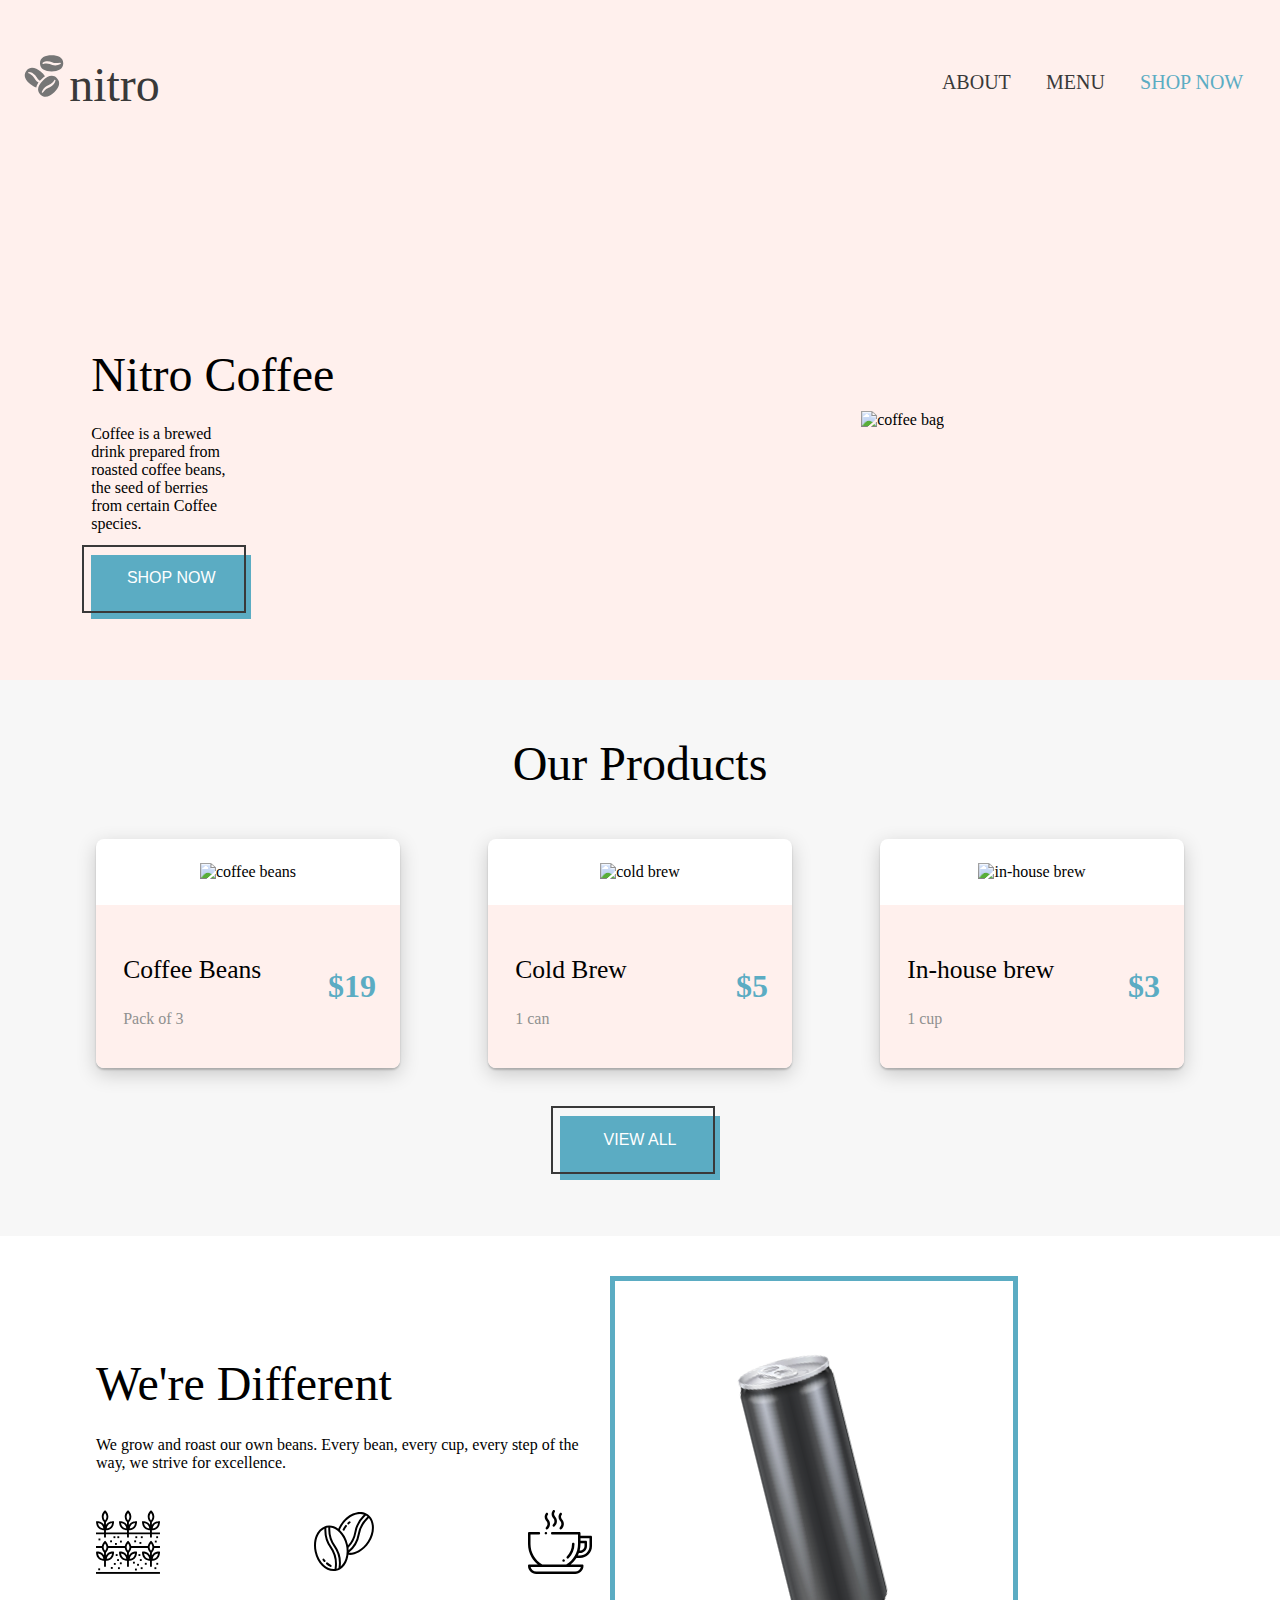
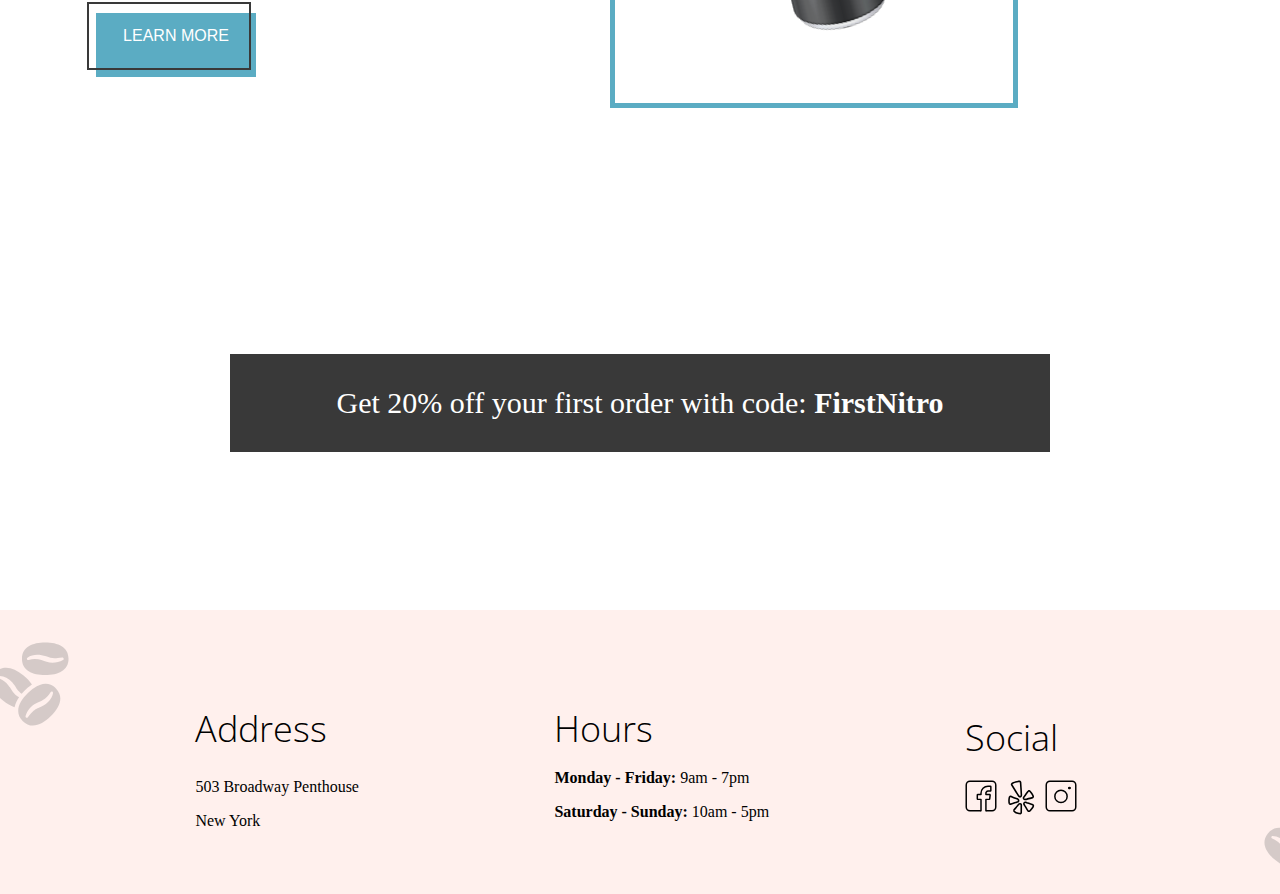
==== commit 47a4f165: "adding fotter image" ====
--- a/index.html
+++ b/index.html
@@ -7,7 +7,7 @@
     <link href="https://fonts.googleapis.com/css2?family=Open+Sans:ital,wght@0,300;0,400;0,600;0,700;1,400&display=swap" rel="stylesheet">
     <link rel="icon" type="image/png" sizes="32x32" href="./assets/logos/coffee-beans-logo.svg">
     <title>Coffee Shop - Home</title>
-    <link rel="stylesheet" href="/css/landing.css">
+    <link rel="stylesheet" href="./scss/landing.css">
 </head>
 
 <body>
@@ -102,7 +102,7 @@
                 </div>
 
                 <div class="we-are-different-can">
-                    <div class="we-are-different-can-pic-box"><img class="we-are-different-can-pic" src="assets/Images/tiltedcan.png" alt="tilted can of coffee"></div>
+                    <div class="we-are-different-can-pic-box"><img class="we-are-different-can-pic" src="assets/Images/tiltedcan.png" alt=" can of coffee"></div>
                 </div>
             </div>
         </section>
@@ -114,6 +114,7 @@
 
     <footer class="pink-background">
         <section class="footer">
+            <div class="footer-coffeebeans-logo-left"></div>
             <div>
                 <h3 class="footer-address">Address</h3>
                 <p>503 Broadway Penthouse</p>
@@ -131,6 +132,7 @@
                     <a href="https://yelp.com" target="_blank"><img class="logo" src="assets/Logos/Yelp-Icon.svg" alt="yelp icon"></a>
                     <a href="https://instagram.com" target="_blank"><img class="logo" src="assets/Logos/Instagram-Icon.svg" alt="instagram icon"></a>
                 </div>
+            <div class="footer-coffeebeans-logo-right"></div>
         </section>
     </footer>
 
--- a/scss/landing.css
+++ b/scss/landing.css
@@ -0,0 +1,475 @@
+html,
+body {
+    margin: 0;
+    padding: 0;
+    width: 100%;
+    height: 100%;
+    box-sizing: border-box;
+}
+
+* {
+    box-sizing: border-box;
+}
+
+ul {
+    padding: 0;
+    margin: 0;
+    list-style-type: none;
+}
+
+a {
+    text-decoration: none;
+    color: inherit;
+}
+
+h1,
+h2 {
+    font-weight: 300;
+    font-size: 3rem;
+}
+
+h3 {
+    font-size: 1.5rem;
+    font-weight: 300;
+}
+
+.pink-background {
+    background-color: #fff0ed;
+}
+
+.logo {
+    min-width: 2rem;
+    max-width: 4rem;
+}
+
+.nav-menu {
+    width: 100%;
+    padding: 1.2rem;
+    display: flex;
+    align-items: center;
+    justify-content: space-between;
+    background-color: #fff0ed;
+    position: absolute;
+    top: 0;
+    left: 0;
+}
+
+.logo-link {
+    display: flex;
+    align-items: center;
+    text-transform: lowercase;
+    color: #393939;
+}
+
+.nav-menu-logo a:hover {
+    color: #5bacc3;
+}
+
+.nav-menu-pages {
+    display: flex;
+    align-items: center;
+    margin-left: auto;
+}
+
+.nav-menu-list {
+    display: flex;
+    flex-direction: row;
+    align-items: center;
+}
+
+.nav-menu-item {
+    padding: 1rem;
+    text-transform: uppercase;
+}
+
+.nav-menu-item a {
+    border-radius: 0.1rem;
+    font-size: 1.25rem;
+    padding: 0.1rem;
+    color: #393939;
+}
+
+.nav-menu-item a:hover {
+    color: #5bacc3;
+    text-decoration: underline;
+}
+
+.nav-menu-item:last-child a {
+    color: #5bacc3;
+}
+
+.nav-menu-item:last-child a:hover {
+    color: #393939;
+    text-decoration: underline;
+}
+
+.main-set {
+    width: 100%;
+    height: calc(65vh - 65px);
+    padding-right: 20rem;
+    display: flex;
+    justify-content: space-between;
+    align-items: center;
+    background-color: #fff0ed;
+    margin-top: 10rem;
+}
+
+.main-content {
+    width: 40%;
+    padding: 1rem;
+    margin-top: 10rem;
+    padding-left: 5rem;
+    display: flex;
+    flex-direction: column;
+    align-self: flex-start;
+}
+
+.main-content * {
+    margin: 0.7rem;
+}
+
+.main-p {
+    width: 50%;
+}
+
+.coffee-bag {
+    height: 100%;
+    margin-right: 1rem;
+    margin-left: -1rem;
+    display: flex;
+    align-items: center;
+    justify-content: flex-end;
+}
+
+.coffee-bag img {
+    max-height: 50vh;
+    width: auto;
+}
+
+.shop-tag {
+    padding: 0.9rem;
+    height: 4rem;
+    width: 10rem;
+    background: #5bacc3;
+    color: white;
+    font-family: sans-serif;
+    position: relative;
+    text-transform: uppercase;
+    text-align: center;
+
+}
+
+.shop-tag:before {
+    width: 10rem;
+    bottom: 0.4rem;
+    right: 0.3rem;
+    height: 100%;
+    content: "";
+    position: absolute;
+    border: 0.125rem solid #393939;
+}
+
+.shop-tag:hover {
+    background-color: #468a9c;
+    border: 0.125rem solid #393939;
+    padding-top: 0.8rem;
+    transition: all 0.1s ease;
+}
+
+.shop-tag:hover::before {
+    display: none;
+}
+
+.gray-background {
+    background-color: #f7f7f7;
+}
+
+.mid-section {
+    padding: 2rem;
+    display: flex;
+    flex-direction: column;
+    justify-content: center;
+    background-color: #f7f7f7;
+}
+
+.head-product {
+    margin: 1.5rem;
+    text-align: center;
+}
+
+.product-box {
+    display: flex;
+    flex-direction: row;
+    justify-content: space-evenly;
+}
+
+.products-list {
+    margin: 1.5rem;
+    width: 25%;
+    border-radius: 0.5rem;
+    box-shadow: 0 2px 2px 0 rgba(0, 0, 0, 0.2), 0 6px 20px 0 rgba(0, 0, 0, 0.19);
+    display: flex;
+    flex-direction: column;
+    justify-content: space-between;
+    align-items: center;
+    background-color: white;
+}
+
+.products-pic {
+    padding: 1.5rem;
+}
+
+.products-contents {
+    padding: 1.5rem;
+    width: 100%;
+    border-radius: 0 0 0.5rem 0.5rem;
+    display: flex;
+    justify-content: space-between;
+    align-items: center;
+    background-color: #fff0ed;
+}
+
+.products-details {
+    padding: 0 0.2rem;
+}
+
+.products-items {
+    font-weight: 300;
+    font-size: 1.6rem;
+}
+
+.products-numbers {
+    font-weight: 400;
+    font-size: 1rem;
+    color: #909090;
+}
+
+.price {
+    font-weight: 700;
+    font-size: 2rem;
+    color: #5bacc3;
+}
+
+.shop-tag-mid {
+    align-self: center;
+    margin: 1.5rem;
+}
+
+.promo-section {
+    display: flex;
+    justify-content: center;
+    align-items: center;
+    padding: 8rem;
+}
+
+.promo {
+    padding: 2rem;
+    width: 80%;
+    font-size: 1.875rem;
+    background-color: #393939;
+    color: white;
+    text-align: center;
+    -webkit-animation: backgroundAnimation 2.5s ease alternate infinite;
+    animation: backgroundAnimation 2.5s ease alternate infinite;
+}
+
+@-webkit-keyframes backgroundAnimation {
+    0% {
+        background-color: #393939;
+    }
+
+    50% {
+        background-color: #5bacc3;
+    }
+
+    100% {
+        background-color: #468a9c;
+    }
+}
+
+@keyframes backgroundAnimation {
+    0% {
+        background-color: #393939;
+    }
+
+    50% {
+        background-color: #5bacc3;
+    }
+
+    100% {
+        background-color: #468a9c;
+    }
+}
+
+.promo-code {
+    font-weight: 700;
+}
+
+.logo {
+    min-width: 2rem;
+    max-width: 4rem;
+}
+
+.footer {
+    position: relative;
+    background-color: #fff0ed;
+    padding: 3rem 0;
+    display: flex;
+    justify-content: space-evenly;
+    align-items: center;
+    overflow: hidden;
+}
+
+.footer h3 {
+    font-size: 36px;
+    margin-bottom: 10px;
+    font-family: 'Open Sans', sans-serif;
+    font-style: normal;
+    color: black;
+}
+
+.footer-address {
+    padding: 0.6rem 0;
+}
+
+.footer-hours {
+    font-weight: 700;
+}
+
+.footer-socialmedia {
+    display: flex;
+    flex-direction: row;
+}
+
+.footer-socialmedia a {
+    border-radius: 0.3rem;
+    margin: 0.5rem 0.5rem 0.5rem 0;
+}
+
+.footer-socialmedia a:focus {
+    box-shadow: 0 0 0 0.125rem #468a9c;
+    outline: none;
+}
+
+.footer-socialmedia a:hover {
+    background-color: #5bacc3;
+}
+
+.we-are-different-section {
+    padding: 4rem 0;
+    padding-left: 5rem;
+    display: flex;
+    flex-direction: column;
+    justify-content: center;
+}
+
+.we-are-different {
+    display: flex;
+    justify-content: space-between;
+    flex-direction: row;
+    align-items: center;
+}
+
+.different-description {
+    max-width: 31.25rem;
+    min-width: 20rem;
+    margin: 1rem;
+    display: flex;
+    justify-content: space-between;
+    flex-direction: column;
+}
+
+.different-description * {
+    margin: 0.8rem 0;
+}
+
+.we-are-different-pic {
+    display: flex;
+    justify-content: space-between;
+    flex-direction: row;
+}
+
+.we-are-different-can {
+    min-width: 25rem;
+    max-width: 25rem;
+    margin: 0 1rem 0 2rem;
+    background-image: url("../assets/images/coldbrewbackground.png");
+    background-repeat: no-repeat;
+    background-size: cover;
+    display: flex;
+    align-items: center;
+    justify-content: center;
+    margin-right: 15rem;
+}
+
+.we-are-different-can-pic-box {
+    border: 0.35rem solid #5bacc3;
+    padding: 1.9rem;
+    min-width: 25.5rem;
+    max-width: 35rem;
+    height: 27rem;
+    right: 1.6rem;
+    bottom: 1.5rem;
+    display: flex;
+    position: relative;
+}
+
+.we-are-different-can-pic {
+    margin-left: 27%;
+    display: flex;
+    align-self: center;
+    align-items: center;
+    justify-content: center;
+}
+
+.we-are-different-can-pic:hover {
+    -webkit-animation: rotateImg 2s linear infinite;
+    animation: rotateImg 2s linear infinite;
+}
+
+@-webkit-keyframes rotateImg {
+    0% {
+        transform: rotate(0deg);
+    }
+
+    100% {
+        transform: rotate(360deg);
+    }
+}
+
+@keyframes rotateImg {
+    0% {
+        transform: rotate(0deg);
+    }
+
+    100% {
+        transform: rotate(360deg);
+    }
+}
+
+.footer-coffeebeans-logo-left {
+    position: absolute;
+    left: -20px;
+    bottom: 0;
+    width: 6.25rem;
+    height: 6.25rem;
+    background-image: url('/assets/Logos/coffee-beans-logo-and-footer.svg');
+    background-size: contain;
+    background-repeat: no-repeat;
+    background-position: center;
+    opacity: 0.3;
+    margin-bottom: 10rem;
+}
+
+.footer-coffeebeans-logo-right {
+    position: absolute;
+    bottom: 0;
+    width: 6.25rem;
+    height: 6.25rem;
+    background-image: url('/assets/Logos/coffee-beans-logo-and-footer.svg');
+    background-size: contain;
+    background-repeat: no-repeat;
+    background-position: center;
+    opacity: 0.3;
+    margin-left: 18rem;
+}